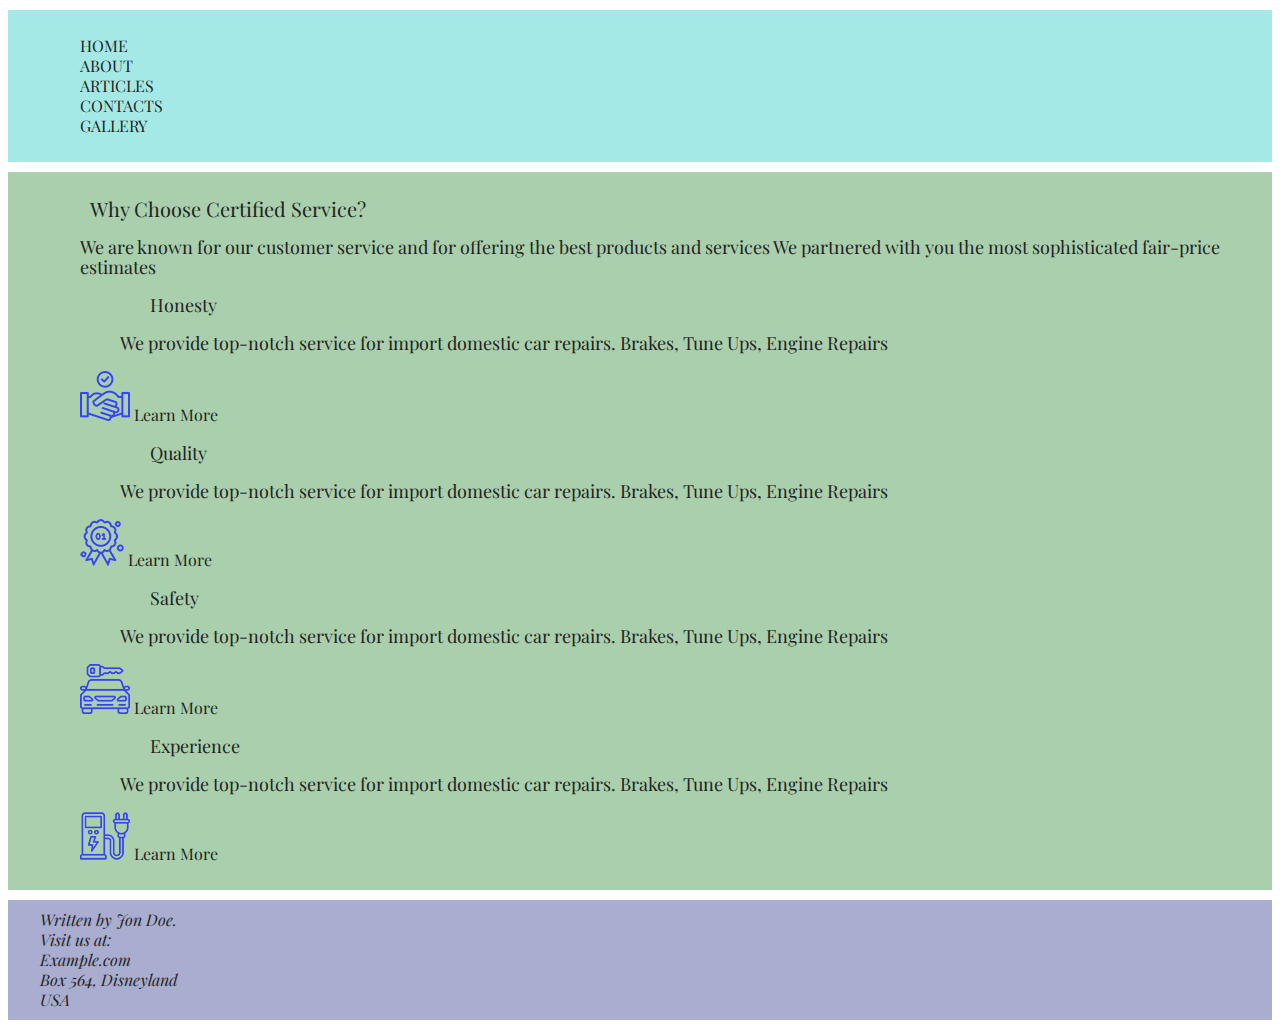
==== pages/about.html @ c6ccfb91 "first commit" ====
<!DOCTYPE html>
<html lang="en">
<head>
  <meta charset="UTF-8">
  <meta http-equiv="X-UA-Compatible" content="IE=edge">
  <meta name="viewport" content="width=device-width, initial-scale=1.0">
  <link rel="preconnect" href="https://fonts.googleapis.com">
  <link rel="preconnect" href="https://fonts.gstatic.com" crossorigin>
  <link href="https://fonts.googleapis.com/css2?family=Playfair+Display:ital,wght@0,400..900;1,400..900&family=Roboto&display=swap" rel="stylesheet">
  <link rel="stylesheet" href="../css/style.css">
  <title>Hot Wheels</title>
</head>
<body>
<!-- section header -->
  <header class="header">
    <div class="container">
      <ul class="my-menu">
        <li>
          <a href="../index.html#Home">Home</a>
        </li>
        <li>
          <a href="#">About</a>
        </li>
        <li>
          <a href="articles.html">Articles</a>
        </li>
        <li>
          <a href="contacts.html">Contacts</a>
        </li>
        <li>
          <a href="gallery.html">Gallery</a>
        </li>
      </ul>
    </div>  
  </header>

  <!-- section main -->
  <main class="main">
    <div class="container">
      <h2>Why Choose Certified Service?</h2>
      <p>We are known for our customer service and for offering the best products and services We partnered with you the 
          most sophisticated fair-price estimates
      </p>

      <ol>
        <li>
          <h3>Honesty</h3>
          <p>We provide top-notch service for import domestic car repairs. Brakes, Tune Ups, Engine Repairs</p>  
          <img src="../images/honesty-icon.png" alt="oil picture">
          <a href="">Learn More</a>
        </li>
        <li>
          <h3>Quality</h3>
          <p>We provide top-notch service for import domestic car repairs. Brakes, Tune Ups, Engine Repairs</p>  
          <img src="../images/quality-icon.png" alt="wheel picture">
          <a href="">Learn More</a>
        </li>
        <li>
          <h3>Safety</h3>
          <p>We provide top-notch service for import domestic car repairs. Brakes, Tune Ups, Engine Repairs</p>  
          <img src="../images/safety-icon.png" alt="transmission picture">
          <a href="">Learn More</a>
        </li>
        <li>
          <h3>Experience</h3>
          <p>We provide top-notch service for import domestic car repairs. Brakes, Tune Ups, Engine Repairs</p>  
          <img src="../images/experience-icon.png" alt="vehicle picture">
          <a href="">Learn More</a>
        </li>
      </ol> 
    </div>
  </main>  

  <!-- section main -->
  <footer class="footer">
    <div class="container">
      <address>
      Written by <a href="mailto:webmaster@example.com">Jon Doe</a>.<br>
      Visit us at:<br>
      Example.com<br>
      Box 564, Disneyland<br>
      USA
      </address>
    </div>  
  </footer>
    
</body>
</html>
---- css/style.css ----
*{
  font-family: "Playfair Display", serif;
  font-weight: 400;
  font-size: 16px;
  line-height: 20px;
  color: #232323;
  box-sizing: border-box;
}

ol, 
ul,
li{
  list-style: none;
}

a{
  text-decoration: none;
  color: inherit;
  font-size: 16px;
  
}

.container{
  width: 1220px;
  margin: 0 auto;  
  padding: 10px;
  margin: 10px auto;
  overflow: hidden;
}

/* header */
.header{
  background: rgb(164, 233, 230);
  text-transform: uppercase;  
}

.header__menu{
  display: flex;
  justify-content: space-between;
}


/* main */

h2{
  font-size: 20px;
  margin-left: 50px;
}

h3{
  font-size: 18px;
  margin-left: 70px;
}

p{
  font-size: 18px;
  margin-left: 40px;
}

/* main */
.main{
  background:rgb(169, 207, 172);
}

.main-title{
  color: black;
  font-size: 24px;
  text-align: center;

}

.main-section{
  display: flex;
  justify-content: space-around;
  gap: 20px;
}

.section-content{
  flex-direction: column;
  align-self: center;
  padding: 20px;
  
}
.section-image{}


/* footer */
.footer{
  background: rgb(169, 173, 207);
}
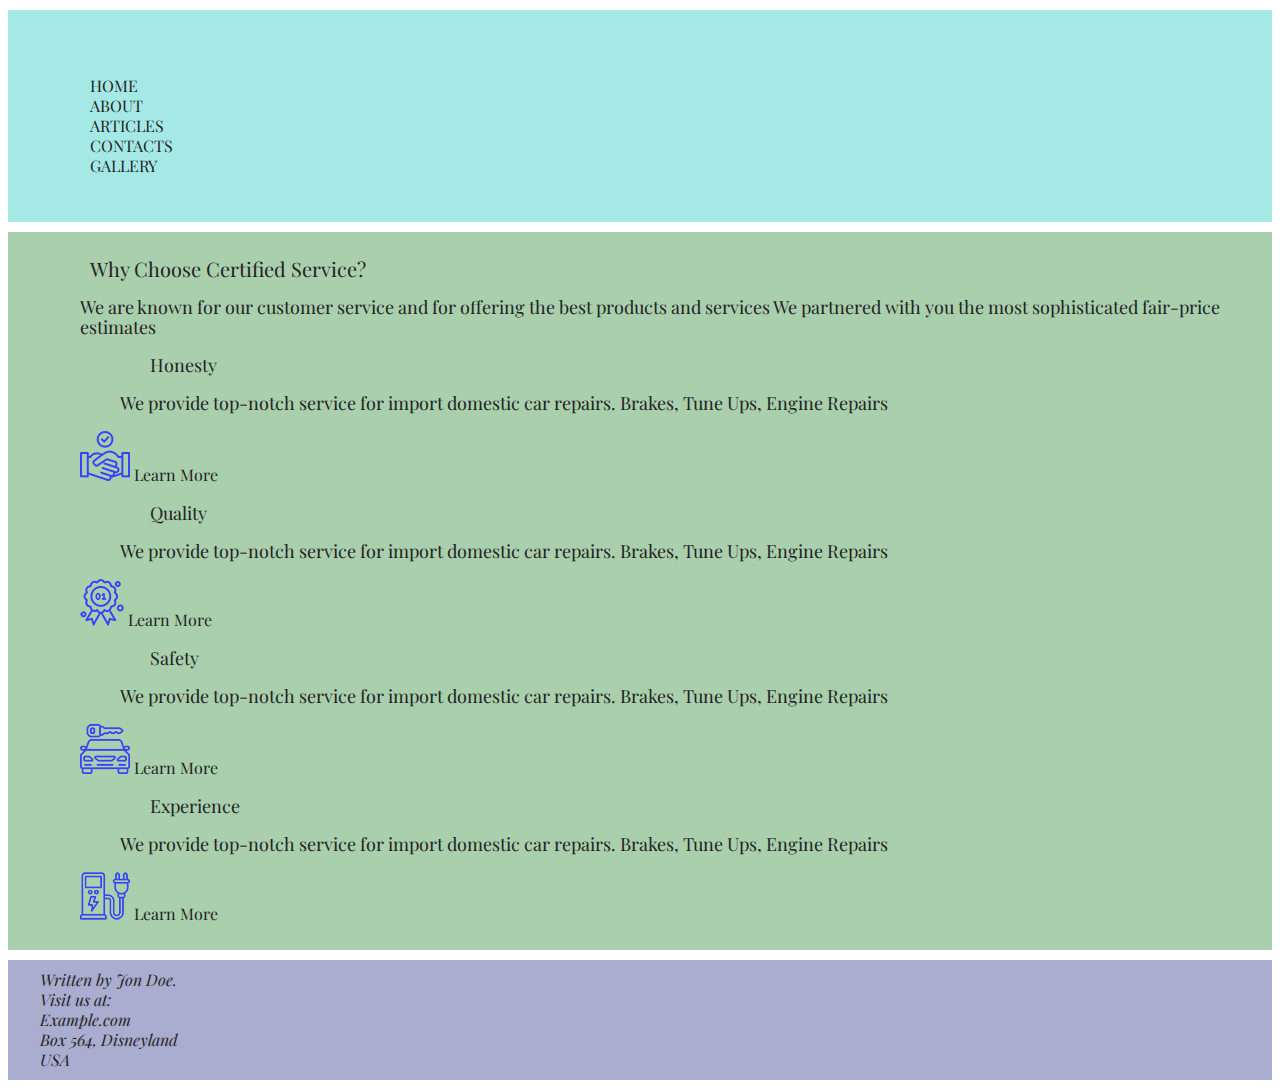
==== commit 73ceab4a: "changed header" ====
--- a/pages/about.html
+++ b/pages/about.html
@@ -14,24 +14,31 @@
 <!-- section header -->
   <header class="header">
     <div class="container">
-      <ul class="my-menu">
-        <li>
-          <a href="../index.html#Home">Home</a>
-        </li>
-        <li>
-          <a href="#">About</a>
-        </li>
-        <li>
-          <a href="articles.html">Articles</a>
-        </li>
-        <li>
-          <a href="contacts.html">Contacts</a>
-        </li>
-        <li>
-          <a href="gallery.html">Gallery</a>
-        </li>
-      </ul>
-    </div>  
+      <div class="container">
+      <a href="" class="logo">
+        <img src="" alt="">
+      </a>
+      <div class="header__inner">
+        <nav class="menu">
+          <ul class="menu__list"> 
+            <li class="menu__item">
+              <a class="menu__link" href="./../index.html">Home</a>
+            </li>
+            <li class="menu__item">
+              <a class="menu__link" href="#">About</a>
+            </li>
+            <li class="menu__item">
+              <a class="menu__link" href="articles.html">Articles</a>
+            </li>
+            <li class="menu__item">
+              <a class="menu__link" href="contacts.html">Contacts</a>
+            </li>
+            <li class="menu__item">
+              <a class="menu__link" href="gallery.html">Gallery</a>
+            </li>
+          </ul>
+        </nav>  
+      </div>  
   </header>
 
   <!-- section main -->
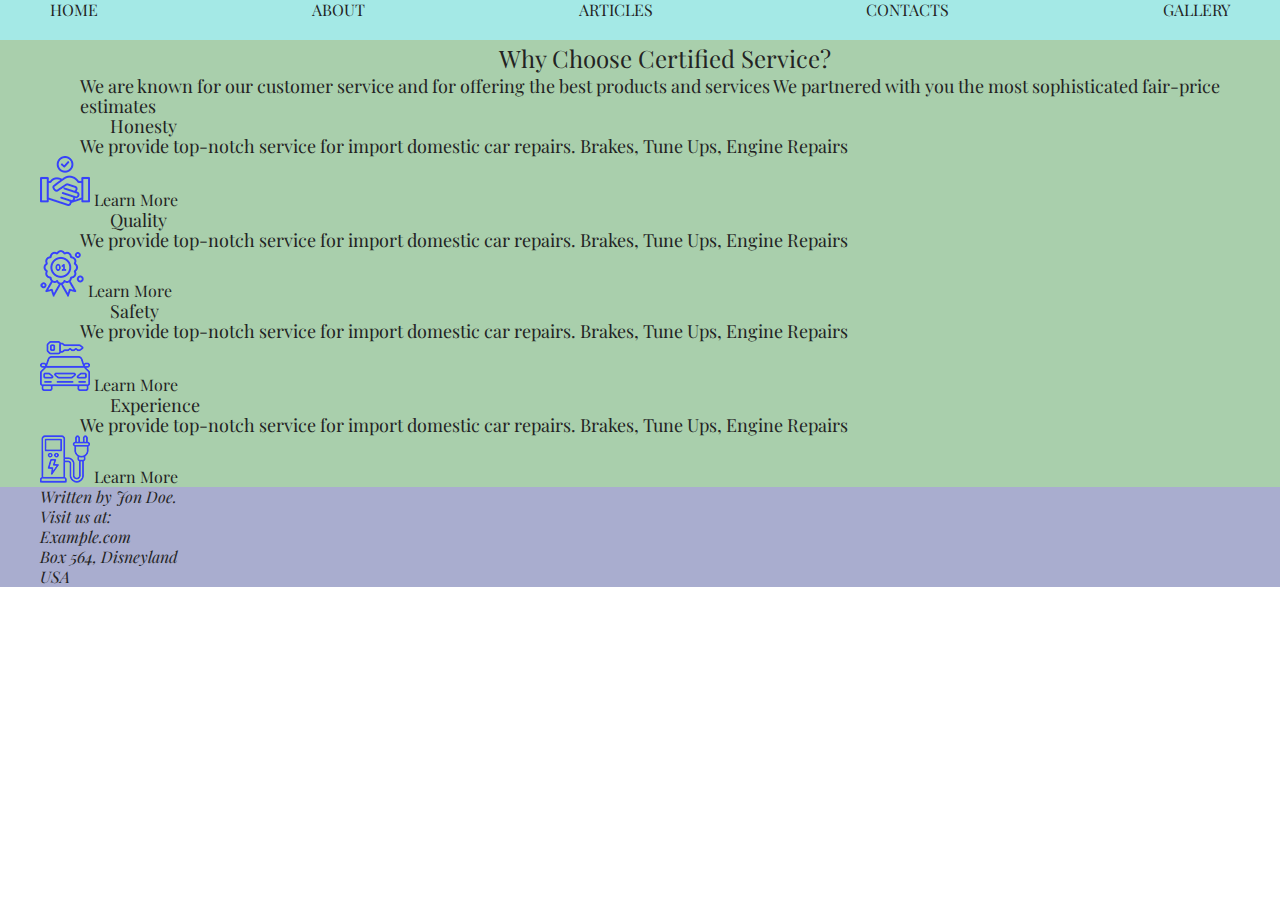
==== commit 828e6ca0: "commit" ====
--- a/pages/about.html
+++ b/pages/about.html
@@ -15,9 +15,7 @@
   <header class="header">
     <div class="container">
       <div class="container">
-      <a href="" class="logo">
-        <img src="" alt="">
-      </a>
+      
       <div class="header__inner">
         <nav class="menu">
           <ul class="menu__list"> 
@@ -44,41 +42,45 @@
   <!-- section main -->
   <main class="main">
     <div class="container">
-      <h2>Why Choose Certified Service?</h2>
-      <p>We are known for our customer service and for offering the best products and services We partnered with you the 
+      <div class="section">
+        <h2 class="secondary__title">Why Choose Certified Service?</h2>
+        <p class="section__content">We are known for our customer service and for offering the best products and services We partnered with you the 
           most sophisticated fair-price estimates
-      </p>
+        </p>
+      </div>
 
-      <ol>
-        <li>
-          <h3>Honesty</h3>
-          <p>We provide top-notch service for import domestic car repairs. Brakes, Tune Ups, Engine Repairs</p>  
-          <img src="../images/honesty-icon.png" alt="oil picture">
-          <a href="">Learn More</a>
-        </li>
-        <li>
-          <h3>Quality</h3>
-          <p>We provide top-notch service for import domestic car repairs. Brakes, Tune Ups, Engine Repairs</p>  
-          <img src="../images/quality-icon.png" alt="wheel picture">
-          <a href="">Learn More</a>
-        </li>
-        <li>
-          <h3>Safety</h3>
-          <p>We provide top-notch service for import domestic car repairs. Brakes, Tune Ups, Engine Repairs</p>  
-          <img src="../images/safety-icon.png" alt="transmission picture">
-          <a href="">Learn More</a>
-        </li>
-        <li>
-          <h3>Experience</h3>
-          <p>We provide top-notch service for import domestic car repairs. Brakes, Tune Ups, Engine Repairs</p>  
-          <img src="../images/experience-icon.png" alt="vehicle picture">
-          <a href="">Learn More</a>
-        </li>
-      </ol> 
+      <div class="quality">
+        <ol class="quality__list">
+          <li class="quality__item">
+            <h3 class="third__title">Honesty</h3>
+            <p class="quality__text">We provide top-notch service for import domestic car repairs. Brakes, Tune Ups, Engine Repairs</p>  
+            <img class="quality__img" src="../images/honesty-icon.png" alt="oil picture">
+            <a class="quality__link" href="">Learn More</a>
+          </li>
+          <li class="quality__item">
+            <h3 class="third__title">Quality</h3>
+            <p class="quality__text">We provide top-notch service for import domestic car repairs. Brakes, Tune Ups, Engine Repairs</p>  
+            <img class="quality__img" src="../images/quality-icon.png" alt="wheel picture">
+            <a class="quality__link" href="">Learn More</a>
+          </li>
+          <li class="quality__item">
+            <h3 class="third__title">Safety</h3>
+            <p> We provide top-notch service for import domestic car repairs. Brakes, Tune Ups, Engine Repairs</p>  
+            <img class="quality__img" src="../images/safety-icon.png" alt="transmission picture">
+            <a class="" href="">Learn More</a>
+          </li>
+          <li class="quality__item">
+            <h3 class="third__title">Experience</h3>
+            <p class="quality">We provide top-notch service for import domestic car repairs. Brakes, Tune Ups, Engine Repairs</p>  
+            <img class="quality__img" src="../images/experience-icon.png" alt="vehicle picture">
+            <a class="quality__link" href="">Learn More</a>
+          </li>
+        </ol> 
+      </div>  
     </div>
   </main>  
 
-  <!-- section main -->
+  <!-- section footer -->
   <footer class="footer">
     <div class="container">
       <address>
--- a/css/style.css
+++ b/css/style.css
@@ -5,6 +5,8 @@
   line-height: 20px;
   color: #232323;
   box-sizing: border-box;
+  margin: 0;
+  padding: 0;
 }
 
 ol, 
@@ -16,27 +18,32 @@
 a{
   text-decoration: none;
   color: inherit;
-  font-size: 16px;
-  
 }
 
 .container{
-  width: 1220px;
+  max-width: 1220px;
   margin: 0 auto;  
-  padding: 10px;
-  margin: 10px auto;
+  padding: 0 10px;
   overflow: hidden;
 }
 
 /* header */
-.header{
+header{
   background: rgb(164, 233, 230);
-  text-transform: uppercase;  
 }
 
-.header__menu{
+.header__inner{
+  text-transform: uppercase;
+}
+
+.menu__list{
   display: flex;
   justify-content: space-between;
+}
+
+.menu__item{
+  height: 40px;
+  
 }
 
 
@@ -78,12 +85,36 @@
 .section-content{
   flex-direction: column;
   align-self: center;
+  flex-wrap: wrap;
   padding: 20px;
   
 }
 .section-image{}
 
 
+.secondary__title{
+  text-align: center;
+  font-size: 24px;
+  line-height: 1.5;
+}
+.gallery__list{
+  display: flex;
+  justify-content: space-around;
+  flex-wrap: wrap;
+  
+  
+
+}
+.gallery__item{
+  width: 350px;
+  padding-bottom: 10px;
+
+}
+
+.gallery__img{
+  width: 300px;
+  height: 200px;
+}
 /* footer */
 .footer{
   background: rgb(169, 173, 207);
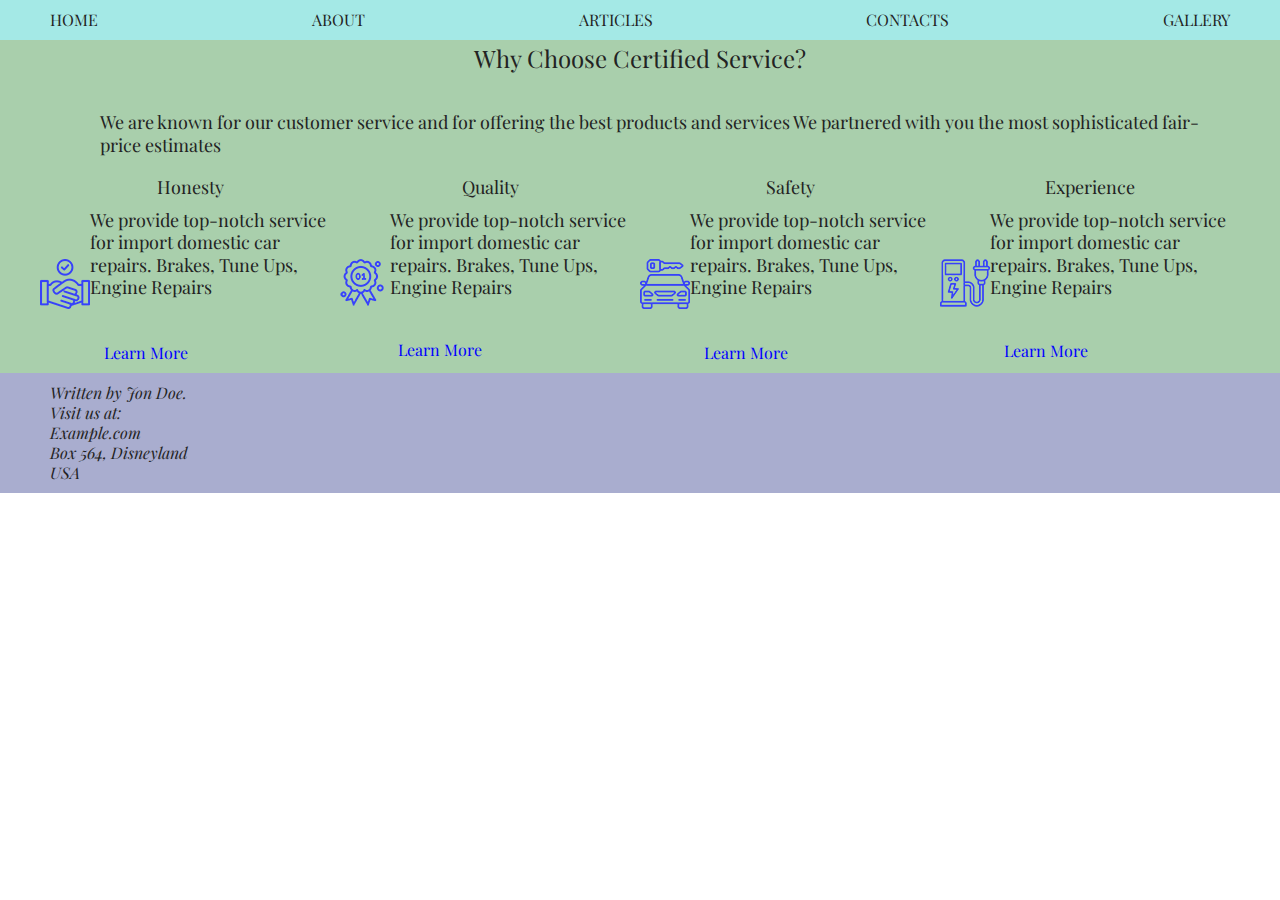
==== commit 1a934c6b: "validation completed" ====
--- a/pages/about.html
+++ b/pages/about.html
@@ -11,10 +11,10 @@
   <title>Hot Wheels</title>
 </head>
 <body>
+
 <!-- section header -->
   <header class="header">
     <div class="container">
-      <div class="container">
       
       <div class="header__inner">
         <nav class="menu">
@@ -36,12 +36,15 @@
             </li>
           </ul>
         </nav>  
-      </div>  
+      </div> 
+
+    </div>   
   </header>
 
   <!-- section main -->
   <main class="main">
     <div class="container">
+
       <div class="section">
         <h2 class="secondary__title">Why Choose Certified Service?</h2>
         <p class="section__content">We are known for our customer service and for offering the best products and services We partnered with you the 
@@ -77,13 +80,14 @@
           </li>
         </ol> 
       </div>  
+
     </div>
   </main>  
 
   <!-- section footer -->
   <footer class="footer">
     <div class="container">
-      <address>
+      <address class="footer__date">
       Written by <a href="mailto:webmaster@example.com">Jon Doe</a>.<br>
       Visit us at:<br>
       Example.com<br>
--- a/css/style.css
+++ b/css/style.css
@@ -7,6 +7,7 @@
   box-sizing: border-box;
   margin: 0;
   padding: 0;
+  outline: none;
 }
 
 ol, 
@@ -18,6 +19,13 @@
 a{
   text-decoration: none;
   color: inherit;
+  font-size: 16px;
+}
+
+p{
+  font-size: 18px;
+  line-height: 1.25;
+  padding-bottom: 10px;
 }
 
 .container{
@@ -30,6 +38,7 @@
 /* header */
 header{
   background: rgb(164, 233, 230);
+  height: 40px;
 }
 
 .header__inner{
@@ -38,25 +47,41 @@
 
 .menu__list{
   display: flex;
-  justify-content: space-between;
+  justify-content: space-between;  
 }
 
 .menu__item{
-  height: 40px;
-  
+  padding: 10px;
+}
+.menu__link:hover{
+  cursor:pointer;
+  color:blue; 
+}
+
+.menu__link:visited{
+  color: green;
 }
 
 
 /* main */
 
-h2{
-  font-size: 20px;
-  margin-left: 50px;
-}
-
-h3{
-  font-size: 18px;
-  margin-left: 70px;
+.main__title{
+  text-align: center;
+  font-size: 32px;
+  line-height: 1.25;
+}
+.secondary__title{
+  text-align: center;
+  font-size: 24px;
+  line-height: 1.5;
+  margin-bottom: 15px ;
+}
+
+.third__title{
+  font-size: 18px;
+  line-height: 1.25;
+  text-align: center;
+  padding-bottom: 10px;
 }
 
 p{
@@ -69,53 +94,134 @@
   background:rgb(169, 207, 172);
 }
 
-.main-title{
-  color: black;
-  font-size: 24px;
-  text-align: center;
-
-}
-
-.main-section{
-  display: flex;
-  justify-content: space-around;
-  gap: 20px;
-}
-
-.section-content{
+.section__content{
   flex-direction: column;
   align-self: center;
   flex-wrap: wrap;
   padding: 20px;
   
 }
-.section-image{}
-
-
-.secondary__title{
-  text-align: center;
-  font-size: 24px;
-  line-height: 1.5;
-}
+.section__image{
+  display: block;
+  margin: 0 auto;
+}
+
+.quality__list{
+  display: flex;
+  justify-content: space-around;
+  flex-wrap: nowrap;
+
+}
+
+.quality__item{
+  width: 280px;
+  padding-bottom: 10px;
+}
+
+.quality__img{
+  position: relative;
+  bottom: 50px;
+  left: -10px;
+}
+
+.quality__list a{
+  color: blue; 
+}
+
+/* articles main*/
+.articles__text{
+  padding: 10px;
+}
+.articles__img{
+  display: block;
+  margin: 0 auto;
+}
+
+
+/* gallery main */
 .gallery__list{
   display: flex;
   justify-content: space-around;
-  flex-wrap: wrap;
-  
-  
-
-}
+  flex-wrap: wrap; 
+}
+
 .gallery__item{
   width: 350px;
   padding-bottom: 10px;
-
 }
 
 .gallery__img{
   width: 300px;
   height: 200px;
 }
+
+/* contacts form*/
+.form__section{
+  display: flex;
+  margin: 10px 0;
+  
+}
+.form{
+  margin: 0 auto; 
+}
+
+.form__section--img{
+  border: 2px solid green;
+}
+.form__fieldset{
+  border-color: green;
+  padding: 10px;
+}
+
+.form__text{
+  display: flex;
+  padding: 8px;
+  margin-bottom: 10px;
+  width: 260px;
+  border: 1px solid greenyellow;
+  border-radius: 6px;
+  color: #2e2e2e;
+  font-size: 16px;
+}
+
+.form__text--textarea{
+  resize:none;
+  height: 200px;}
+
+.form__text:focus{
+  border: 2px solid green;
+}
+
+.form__text::placeholder{
+  color: yellowgreen;
+}
+
+.form__btn{
+  display: block;
+  width: 50%;
+  padding: 8px;
+  margin: 0 auto;
+  border: none;
+  border-radius: 6px;
+  background-color: yellowgreen;
+  cursor: pointer;
+  font-size: 16px;
+  font-weight: 400;
+}
+.form__btn:focus{
+  background-color:green;
+  color: grey;
+  font-size: 18px;
+  font-weight: 700;
+  border-radius:8px;
+  
+}
 /* footer */
+
 .footer{
-  background: rgb(169, 173, 207);
+  background: rgb(169, 173, 207); 
+}
+
+.footer__date{
+  padding: 10px;
 }